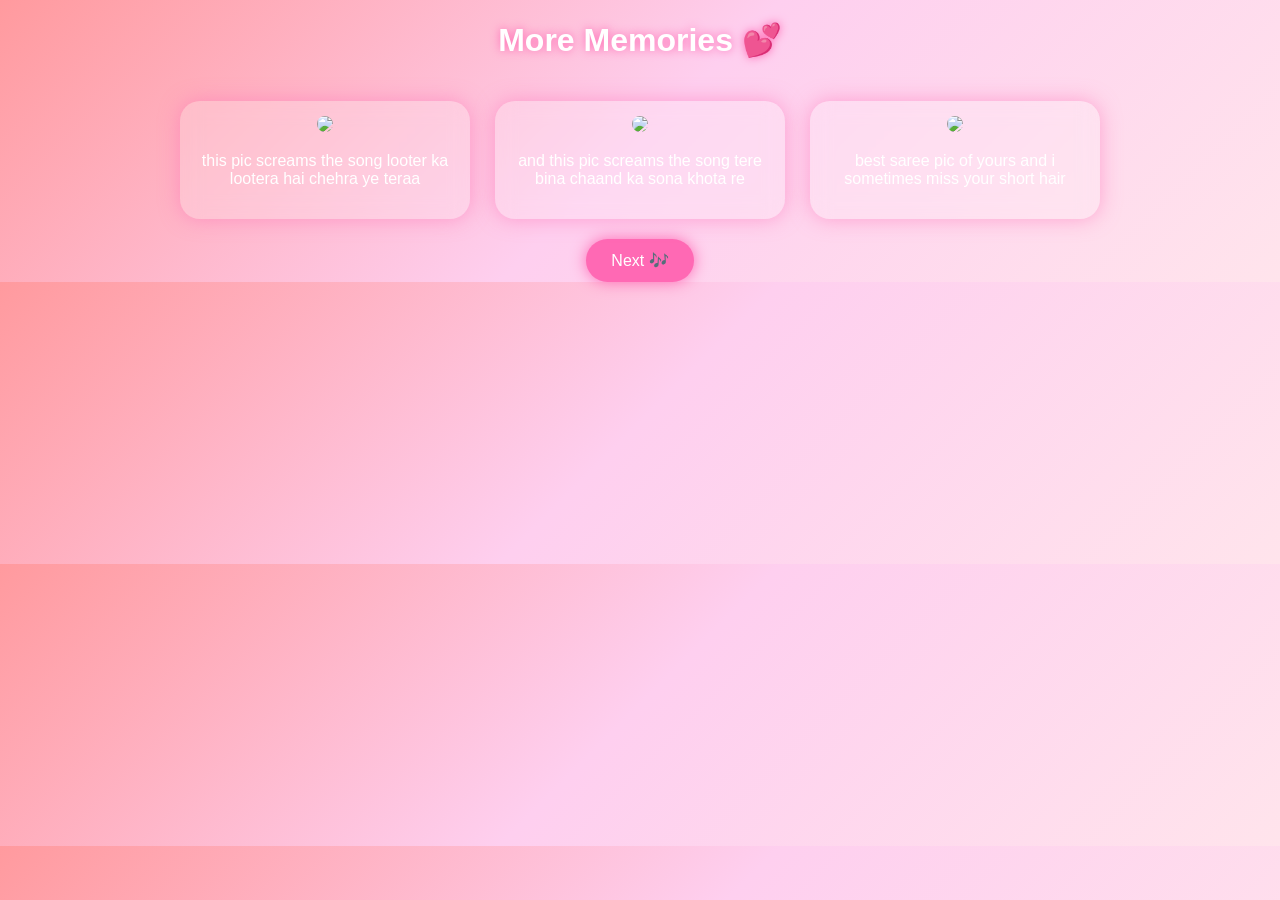
==== page3.html @ 5a8bbef0 "Add files via upload" ====
<!DOCTYPE html>
<html>
<head>
<link rel="stylesheet" href="style.css">
</head>

<body>

<h1>More Memories 💕</h1>

<div class="container">

<div class="card">
<img src="images/pic4.jpg">
<p>this pic screams the song looter ka lootera hai chehra ye teraa</p>
</div>

<div class="card">
<img src="images/pic5.jpg">
<p>and this pic screams the song tere bina chaand ka sona khota re</p>
</div>

<div class="card">
<img src="images/pic6.jpg">
<p>best saree pic of yours and i sometimes miss your short hair</p>
</div>

</div>

<button onclick="location.href='page4.html'">Next 🎶</button>

<script src="script.js"></script>
</body>
</html>
---- style.css ----
body {
  margin: 0;
  font-family: 'Poppins', sans-serif;
  background: linear-gradient(135deg, #ff9a9e, #fecfef, #ffe4ec);
  color: white;
  text-align: center;
  overflow-x: hidden;
}

.center {
  margin-top: 100px;
}

h1, h2 {
  text-shadow: 0 0 10px #ff69b4;
}

button {
  padding: 12px 25px;
  border-radius: 25px;
  border: none;
  background: #ff69b4;
  color: white;
  font-size: 16px;
  cursor: pointer;
  box-shadow: 0 0 15px #ff69b4;
  transition: 0.3s;
}

button:hover {
  transform: scale(1.1);
  box-shadow: 0 0 25px #ff1493;
}

.container {
  display: flex;
  justify-content: center;
  flex-wrap: wrap;
  gap: 25px;
  padding: 20px;
}

.card {
  background: rgba(255,255,255,0.2);
  backdrop-filter: blur(10px);
  border-radius: 20px;
  padding: 15px;
  width: 260px;
  box-shadow: 0 0 20px rgba(255,105,180,0.5);
  transition: 0.4s;
}

.card:hover {
  transform: translateY(-10px) scale(1.05);
}

img {
  width: 100%;
  border-radius: 15px;
}

.cake {
  font-size: 90px;
  animation: float 3s ease-in-out infinite;
}

.heart {
  position: fixed;
  bottom: 0;
  font-size: 20px;
  animation: rise 4s linear infinite;
  color: #ff1493;
}

@keyframes rise {
  from { transform: translateY(0); opacity:1;}
  to { transform: translateY(-100vh); opacity:0;}
}

@keyframes float {
  0%,100% { transform: translateY(0);}
  50% { transform: translateY(-10px);}
}
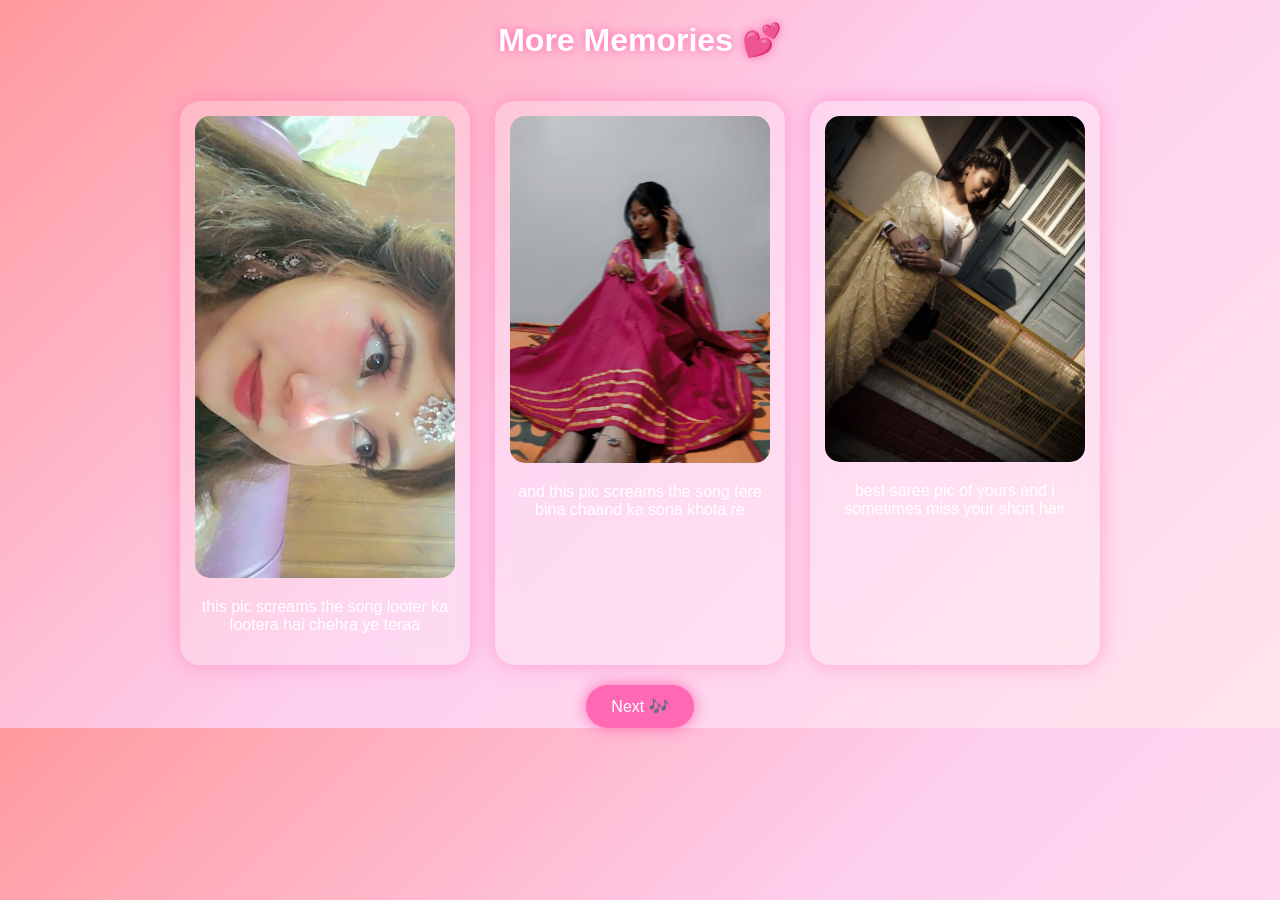
==== commit 0ded84df: "Fix image source paths in page3.html" ====
--- a/page3.html
+++ b/page3.html
@@ -11,17 +11,17 @@
 <div class="container">
 
 <div class="card">
-<img src="images/pic4.jpg">
+<img src="pic4.jpg">
 <p>this pic screams the song looter ka lootera hai chehra ye teraa</p>
 </div>
 
 <div class="card">
-<img src="images/pic5.jpg">
+<img src="pic5.jpg">
 <p>and this pic screams the song tere bina chaand ka sona khota re</p>
 </div>
 
 <div class="card">
-<img src="images/pic6.jpg">
+<img src="pic6.jpg">
 <p>best saree pic of yours and i sometimes miss your short hair</p>
 </div>
 
@@ -31,4 +31,4 @@
 
 <script src="script.js"></script>
 </body>
-</html>+</html>
